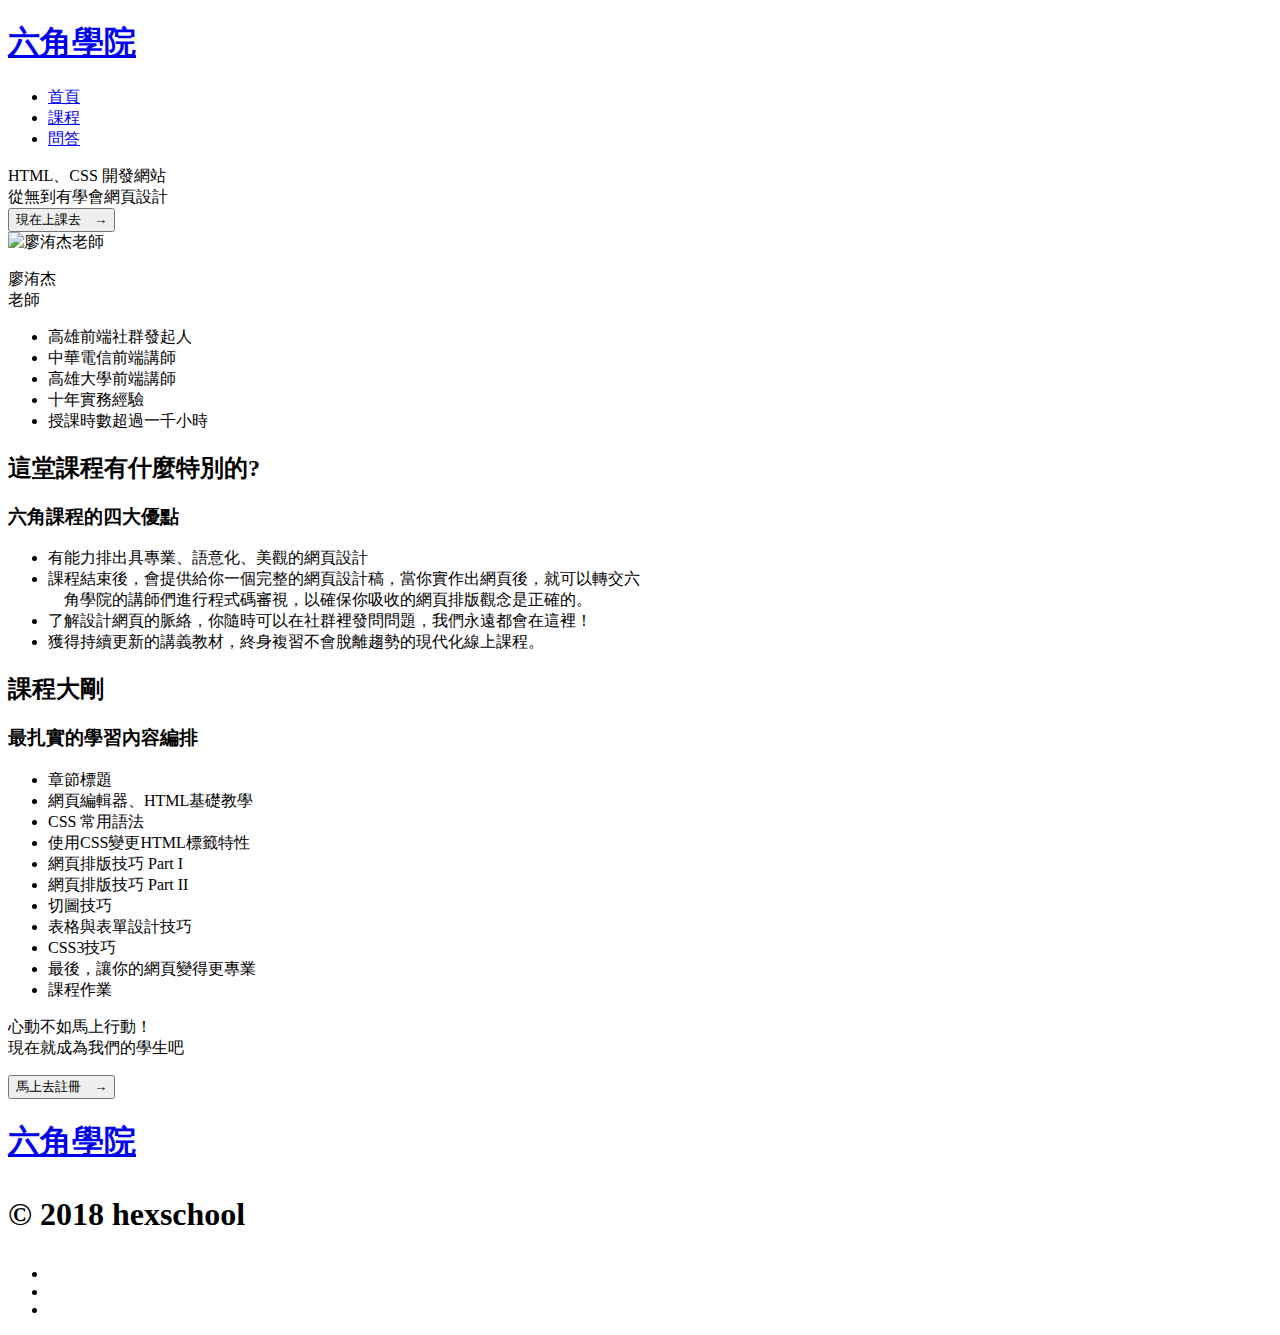
==== class.html @ 72a2ef60 "add new .html" ====
<!DOCTYPE html>
<html lang="en">

    <head>
        <meta charset="UTF-8">
        <meta name="viewport" content="width=device-width, initial-scale=1.0">
        <meta http-equiv="X-UA-Compatible" content="ie=edge">
        <title>六角學院</title>
        <meta name='description' content='為您打造就算沒有程式基礎，也能夠逐步學習獲得網頁排版技巧的紮實觀念，六角學院的講師將協助您成就更好的自己！' />
        <meta content="線上課程, 網頁設計, 前端, 前端課程推薦, HTML, CSS, jQuery, javascript" name="keywords">
        <meta property="og:title" content="六角學院" />
        <meta property="og:description" content="為您打造就算沒有程式基礎，也能夠逐步學習獲得網頁排版技巧的紮實觀念，六角學院的講師將協助您成就更好的自己！">
        <meta property="og:type" content="http://www.hexschool.com/" />
        <meta property="og:url" content="https://www.facebook.com/hexschool/?ref=br_rs" />
        <meta property="og:image" content="FB的圖片" />
        <meta http-equiv="X-UA-Compatible" content="IE=Edge" />
        <link rel="stylesheet" href="../css/all.css">
        <link rel="stylesheet" href="https://use.fontawesome.com/releases/v5.7.1/css/all.css" integrity="sha384-fnmOCqbTlWIlj8LyTjo7mOUStjsKC4pOpQbqyi7RrhN7udi9RwhKkMHpvLbHG9Sr" crossorigin="anonymous">
    </head>

<body>
    <div class="wrap">
        <div class="class head">
            <div class="navbar">
                <h1>
                    <a href="#">六角學院</a>
                </h1>
                <ul>
                    <li><a href="../html/index.html">首頁</a></li>
                    <li class="highlight"><a class="highlight" href="../html/class.html">課程</a></li>
                    <li><a href="../html/faq.html">問答</a></li>
                </ul>
            </div>
            <div class="banner">
                HTML、CSS 開發網站<br><span>從無到有學會網頁設計</span>
            </div>
            <input type="submit" value="現在上課去　→">
        </div>
        <div class="content">
            <div class="teacher">
                <div class="teacher-photo">
                    <img src="../img/teacher-photo.jpg" alt="廖洧杰老師">
                    <P><span>廖洧杰</span><br>老師</P>
                    <ul>
                        <li>高雄前端社群發起人</li>
                        <li>中華電信前端講師</li>
                        <li>高雄大學前端講師</li>
                        <li>十年實務經驗</li>
                        <li>授課時數超過一千小時</li>
                    </ul>
                </div>
            </div>
            <div class="class-point">
                <div class="point-title">
                    <h2>這堂課程有什麼特別的?</h2>
                    <h3>六角課程的四大優點</h3>
                </div>
                <ul>
                    <li>有能力排出具專業、語意化、美觀的網頁設計</li>
                    <li>課程結束後，會提供給你一個完整的網頁設計稿，當你實作出網頁後，就可以轉交六<br>　角學院的講師們進行程式碼審視，以確保你吸收的網頁排版觀念是正確的。</li>
                    <li>了解設計網頁的脈絡，你隨時可以在社群裡發問問題，我們永遠都會在這裡！</li>
                    <li>獲得持續更新的講義教材，終身複習不會脫離趨勢的現代化線上課程。</li>
                </ul>
            </div>
            <div class="class-content">
                <div class="content-title">
                    <h2>課程大剛</h2>
                    <h3>最扎實的學習內容編排</h3>
                </div>
                <ul>
                    <li class="background">章節標題</li>
                    <li>網頁編輯器、HTML基礎教學</li>
                    <li class="background">CSS 常用語法</li>
                    <li>使用CSS變更HTML標籤特性</li>
                    <li class="background">網頁排版技巧 Part I</li>
                    <li>網頁排版技巧 Part II</li>
                    <li class="background">切圖技巧</li>
                    <li>表格與表單設計技巧</li>
                    <li class="background">CSS3技巧</li>
                    <li>最後，讓你的網頁變得更專業</li>
                    <li class="background">課程作業</li>
                </ul>
            </div>
        </div>
        <div class="class-contact-us">
            <p>心動不如馬上行動！<br>現在就成為我們的學生吧</p>
            <form class="signup" action="index.html">
                <input class="btn" type="submit" value="馬上去註冊　→">
            </form>
        </div>
        <footer>
            <div class="footer">
                <h1>
                    <a href="#">六角學院</a>
                    <p>© 2018 hexschool</p>
                </h1>
                <ul>
                    <li>
                        <a href="#">
                            <i class="fab fa-facebook-f"></i>
                        </a>
                    </li>
                    <li>
                        <a href="#">
                            <i class="fab fa-twitter"></i>
                        </a>
                    </li>
                    <li>
                        <a href="#">
                            <i class="fab fa-instagram"></i>
                        </a>
                    </li>
                </ul>
            </div>
        </footer>
    </div>
</body>

</html>
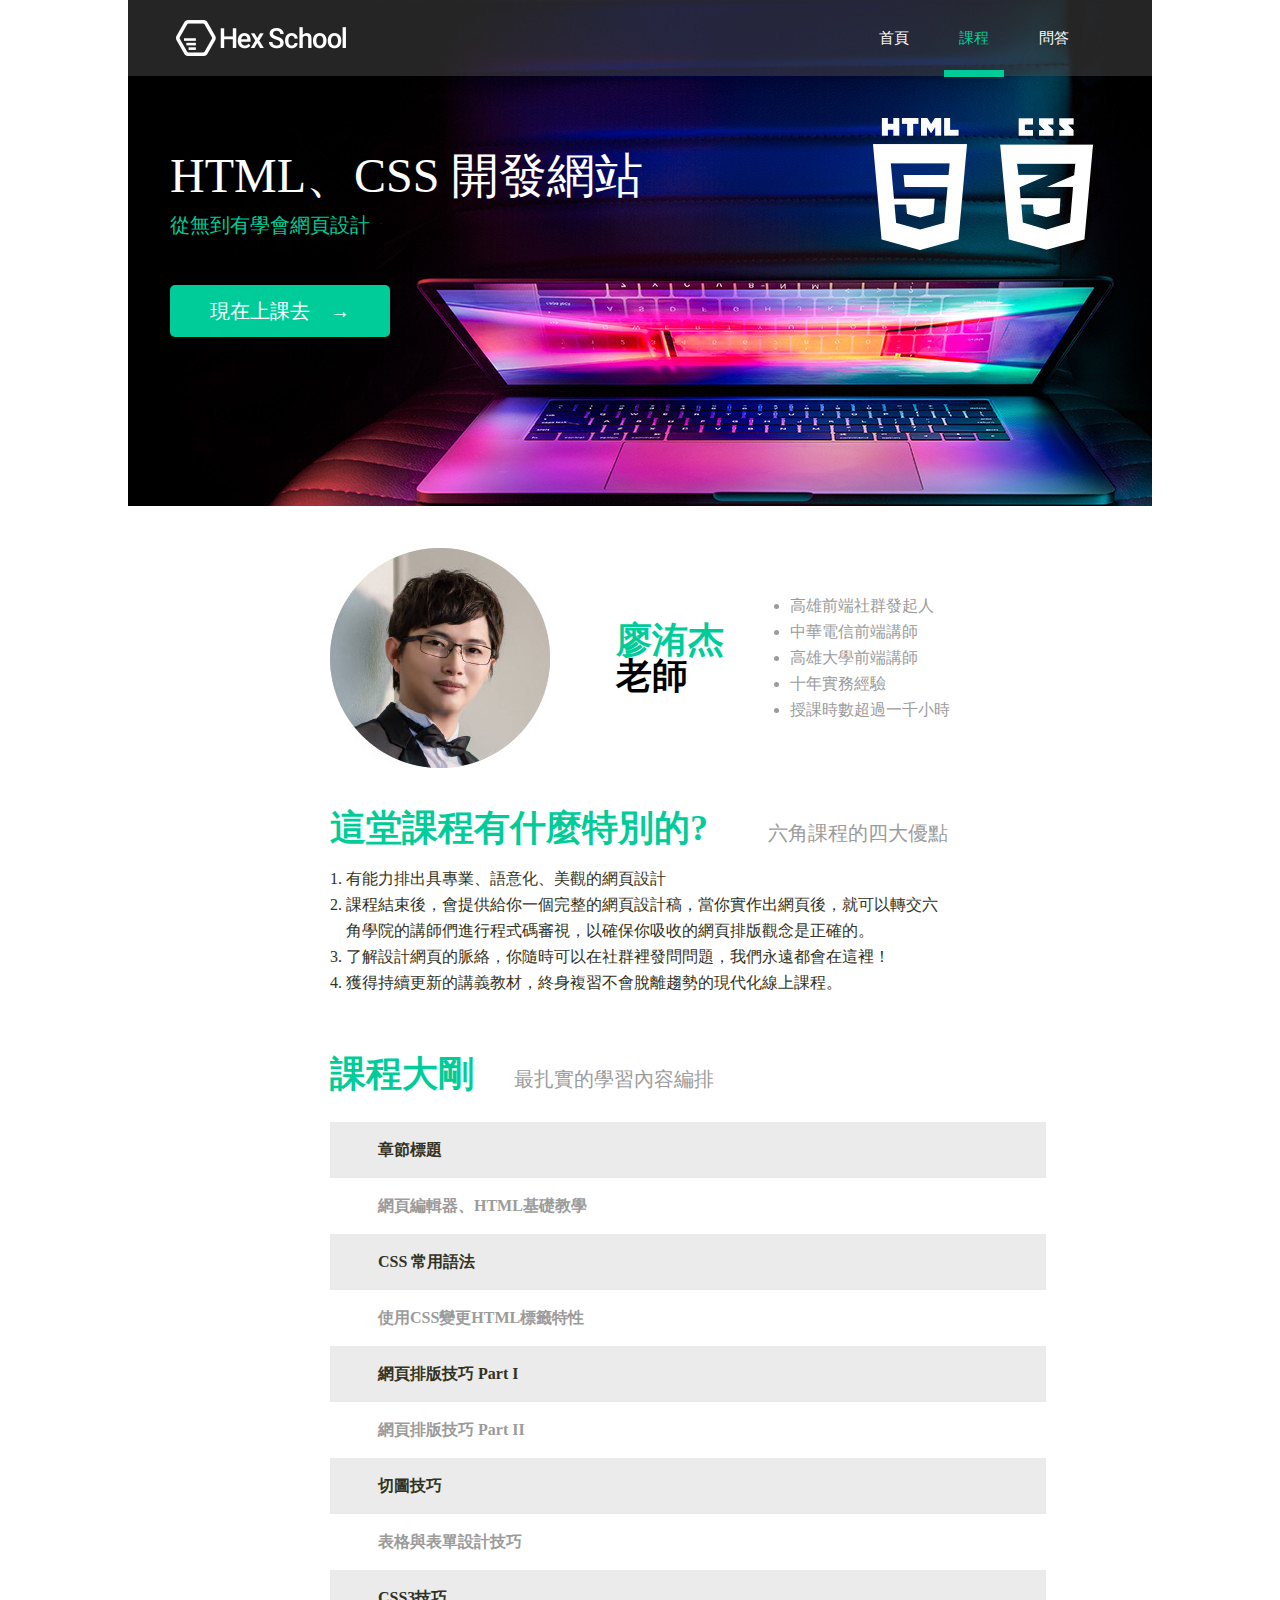
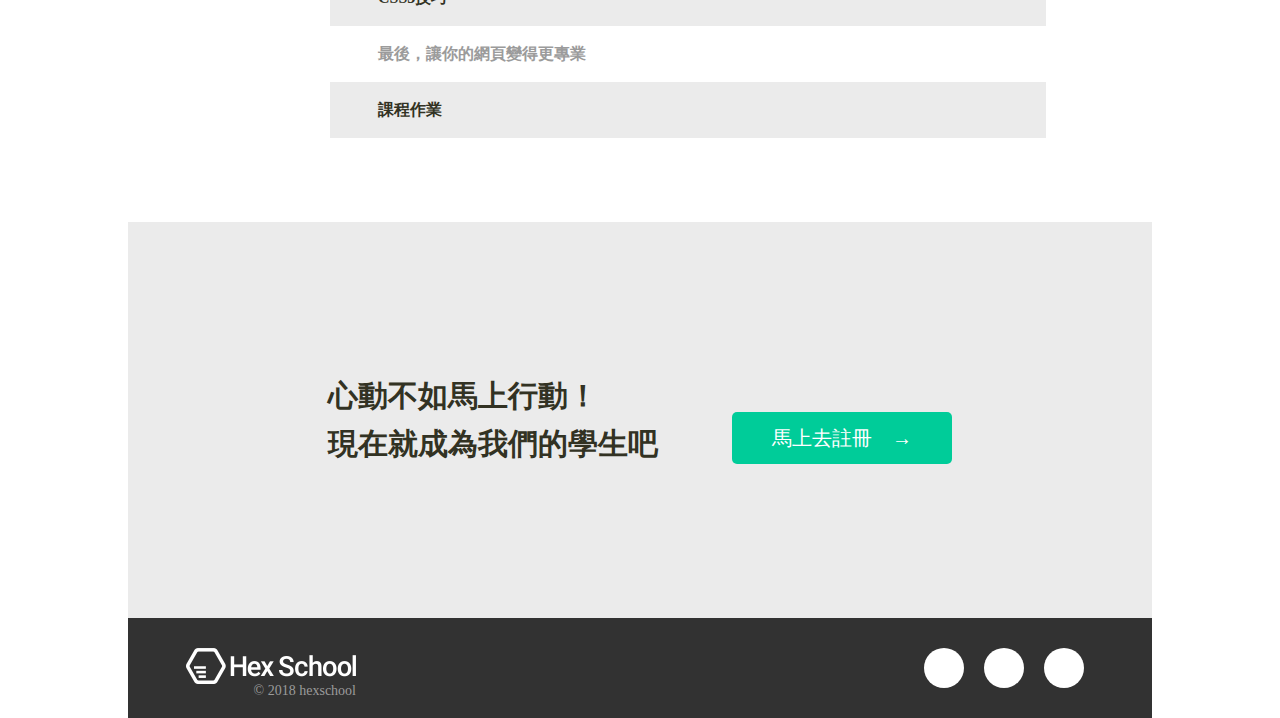
==== commit 14fbf3ea: "new file" ====
--- a/class.html
+++ b/class.html
@@ -14,7 +14,7 @@
         <meta property="og:url" content="https://www.facebook.com/hexschool/?ref=br_rs" />
         <meta property="og:image" content="FB的圖片" />
         <meta http-equiv="X-UA-Compatible" content="IE=Edge" />
-        <link rel="stylesheet" href="../css/all.css">
+        <link rel="stylesheet" href="css/all.css">
         <link rel="stylesheet" href="https://use.fontawesome.com/releases/v5.7.1/css/all.css" integrity="sha384-fnmOCqbTlWIlj8LyTjo7mOUStjsKC4pOpQbqyi7RrhN7udi9RwhKkMHpvLbHG9Sr" crossorigin="anonymous">
     </head>
 
@@ -26,9 +26,9 @@
                     <a href="#">六角學院</a>
                 </h1>
                 <ul>
-                    <li><a href="../html/index.html">首頁</a></li>
-                    <li class="highlight"><a class="highlight" href="../html/class.html">課程</a></li>
-                    <li><a href="../html/faq.html">問答</a></li>
+                    <li><a href="index.html">首頁</a></li>
+                    <li class="highlight"><a class="highlight" href="class.html">課程</a></li>
+                    <li><a href="faq.html">問答</a></li>
                 </ul>
             </div>
             <div class="banner">
--- a/css/all.css
+++ b/css/all.css
@@ -0,0 +1,821 @@
+/*css rest start*/
+html, body, div, span, applet, object, iframe,
+h1, h2, h3, h4, h5, h6, p, blockquote, pre,
+a, abbr, acronym, address, big, cite, code,
+del, dfn, em, img, ins, kbd, q, s, samp,
+small, strike, strong, sub, sup, tt, var,
+b, u, i, center,
+dl, dt, dd, ol, ul, li,
+fieldset, form, label, legend,
+table, caption, tbody, tfoot, thead, tr, th, td,
+article, aside, canvas, details, embed, 
+figure, figcaption, footer, header, hgroup, 
+menu, nav, output, ruby, section, summary,
+time, mark, audio, video {
+	margin: 0;
+	padding: 0;
+	border: 0;
+	font-size: 100%;
+	font: inherit;
+	vertical-align: baseline;
+}
+/* HTML5 display-role reset for older browsers */
+article, aside, details, figcaption, figure, 
+footer, header, hgroup, menu, nav, section {
+	display: block;
+}
+body {
+	line-height: 1;
+}
+ol, ul {
+	list-style: none;
+}
+blockquote, q {
+	quotes: none;
+}
+blockquote:before, blockquote:after,
+q:before, q:after {
+	content: '';
+	content: none;
+}
+table {
+	border-collapse: collapse;
+	border-spacing: 0;
+}
+/*css rest end*/
+.wrap{
+    width: 1024px;
+    margin: 0 auto;
+    
+}
+
+.highlight{
+    color: #00cc99;
+}
+
+
+
+/*首頁*/
+
+/*head*/
+
+.index{
+    background-image:url("../img/index_banner.jpg");
+    white-space: nowrap;
+    height: 506px;
+    width: 1024px;
+}
+
+.navbar{
+    background: rgba(74, 74, 74, 0.5);
+    width: 1024px;
+    height: 76px;
+    display: flex;
+    justify-content: space-between;
+    padding: 20px 48px;
+    -webkit-box-sizing: border-box;
+    -moz-box-sizing: border-box;
+    box-sizing: border-box;
+    z-index: 1;
+    
+}
+
+.navbar ul{
+    display: flex;
+    flex-direction: row;
+}
+
+.navbar ul li{
+    align-self: center;
+    width: 60px;
+    height: 70px;
+    font-family: Microsoft JhengHei;
+    font-size: 15px;
+    line-height: 70px;
+    text-align: center;
+    margin-right: 20px;
+    
+}
+
+.navbar ul li:hover{
+    height: 70px;
+    line-height: 77px;
+    border-bottom: 7px solid #00cc99;
+}
+
+.navbar ul li.highlight{
+    align-self: center;
+    width: 60px;
+    height: 70px;
+    font-family: Microsoft JhengHei;
+    font-size: 15px;
+    line-height: 70px;
+    text-align: center;
+    margin-right: 20px;
+    height: 70px;
+    line-height: 77px;
+    border-bottom: 7px solid #00cc99;
+}
+
+.navbar ul li a{
+    text-decoration:none;
+    color:#fff;
+}
+
+.navbar ul li a.highlight{
+    color:#00cc99;
+}
+
+.navbar ul li a:hover{
+    text-decoration:none;
+    color:#00cc99;
+    cursor:pointer;
+}
+
+.navbar h1 a{
+    background-image:url("../img/header_logo.png");
+    width:170px;
+    height:36px;
+    display:block;
+    text-indent:101%;
+    overflow:hidden;
+    white-space: nowrap;
+}
+
+.banner{
+    font-size: 48px;
+    font-family: Microsoft JhengHei;
+    color:#00cc99;
+    line-height: 70px;
+    margin: 80px 0 0 42px;
+}
+
+.banner span{
+    color: #fff;
+}
+
+input[type="submit"]{
+    padding:5px 15px; 
+    background:#00cc99; 
+    border:0 none;
+    cursor:pointer;
+    -webkit-border-radius: 5px;
+    border-radius: 5px; 
+    width: 220px;
+    height: 52px;
+    font-size: 20px;
+    font-family: Microsoft JhengHei;
+    color:#fff;
+    margin: 40px 0 0 42px;
+}
+
+input[type="submit"]:hover{
+    width: 230px;
+    height: 60px;
+    transition: all .3s;
+}
+
+/*content*/
+
+.content{
+    -webkit-box-sizing: border-box;
+    -moz-box-sizing: border-box;
+    box-sizing: border-box;
+    width: 1024px;
+    padding: 42px 42px;
+}
+
+.class-title{
+    display: inline-flex ;
+}
+
+.class-title h2{
+    font-size: 36px;
+    font-family: Microsoft JhengHei;
+    font-weight:bold;
+    color: #00cc99;
+    margin: 0 20px 0 0;
+}
+
+.class-title h3{
+    font-size: 20px;
+    color: #9b9b9b;
+    font-family: Microsoft JhengHei;
+    display: flex;
+    align-items: flex-end ;
+    margin: 0 20px 3px 0;
+}
+
+.more-class{
+    width: 92px;
+    height: 32px;
+    -webkit-border-radius: 5px;
+    border-radius: 5px;
+    border:2px solid #00cc99;    
+    line-height: 32px;
+    text-align:center;
+    color: #00cc99;
+    font-family: Microsoft JhengHei;
+    font-weight:bold;
+    cursor:pointer;
+    float: right; 
+}
+
+.more-class:hover{
+    -webkit-border-radius: 5px;
+    border-radius: 5px;
+    line-height: 32px;
+    text-align:center;
+    background: #00cc99;
+    color: #fff;
+    font-family: Microsoft JhengHei;
+    font-weight:bold;
+    cursor:pointer;
+}
+
+.class-card{
+    display: flex;
+}
+
+.class-card li{
+    width: 300px;
+    height: 276px;
+    background-color: #fff;
+    box-shadow: 0px 3px 9px 1px #ccc;
+    text-align:center;
+    padding: 20px 8px 10px 8px ;
+    margin: 40px 20px 40px 20px;
+}
+
+.class-card li:hover{
+    transform: translateY(-5px);
+}
+
+.class-card li h4{
+    line-height: 46px;
+    font-size:20px;
+    color: #4a4a4a;
+    font-family: Microsoft JhengHei;
+}
+
+.class-card li p{
+    line-height: 20px;
+    text-align:left;
+    font-size: 16px;
+    color: #9b9b9b;
+    font-family: Microsoft JhengHei;
+}
+
+.content table{ 
+    margin: 30px auto;
+    font-family: Microsoft JhengHei;
+}
+
+.content table td,.content table th{
+    width: 235px;
+    height: 50px;
+    line-height: 50px;
+    text-align: center;
+}
+
+
+.content table th{
+    background-color: #ebebeb;
+}
+
+.content table td{
+    border-bottom: 1px solid #ebebeb;
+}
+
+.contact-us{
+    -webkit-box-sizing: border-box;
+    -moz-box-sizing: border-box;
+    box-sizing: border-box;
+    height: 396px;
+    width: 1024px;
+    background-color: #ebebeb;
+    padding: 0px 48px;
+    position: relative;
+}
+
+.contact-us p{
+    font-family: Microsoft JhengHei;
+    font-size: 30px;
+    font-weight: bold;
+    color: #323223;
+    line-height: 48px;
+    display: block;
+    position: absolute;
+    top:150px;
+    
+}
+
+.contact-us form{
+    float: right;
+    position: relative;
+    top: 140px;
+}
+
+input[type="text"]{
+    padding:0px 20px; 
+    background:#fff; 
+    -webkit-border-radius: 5px;
+    border-radius: 5px; 
+    border: 1px none;
+    width: 460px;
+    height: 52px;
+    font-size: 20px;
+    font-family: Microsoft JhengHei;
+    color:#9b9b9b;
+    margin:0 0 20px 0;
+}
+
+.contact-us input[type="submit"]{
+    padding:5px 15px; 
+    background:#00cc99; 
+    border:0 none;
+    cursor:pointer;
+    -webkit-border-radius: 5px;
+    border-radius: 5px; 
+    width: 220px;
+    height: 52px;
+    font-size: 20px;
+    font-family: Microsoft JhengHei;
+    color:#fff;
+    float: right;
+    margin:0 0 -10px 0;
+}
+
+.contact-us input[type="submit"]:hover{
+    width: 230px;
+    height: 60px;
+    box-shadow: 0px 3px 9px 1px #ccc;
+    transition: all .3s;
+}
+
+
+/*footer*/
+
+.footer{
+    background: #323232;
+    width: 1024px;
+    height: 100px;
+    display: flex;
+    justify-content: space-between;
+    padding: 20px 48px;
+    -webkit-box-sizing: border-box;
+    -moz-box-sizing: border-box;
+    box-sizing: border-box;   
+}
+
+.footer ul{
+    display: flex;
+    flex-direction: row;
+}
+
+.footer ul li{
+    align-self: center;
+    width: 40px;
+    height: 40px;
+    font-family: Microsoft JhengHei;
+    font-size: 15px;
+    line-height: 40px;
+    text-align: center;
+    margin-right: 20px;
+    -webkit-border-radius: 500px;
+    border-radius: 500px; 
+    background-color: #fff;
+}
+
+.footer ul li:hover{
+    align-self: center;
+    width: 50px;
+    height: 50px;
+    font-family: Microsoft JhengHei;
+    font-size: 18px;
+    line-height: 50px;
+    text-align: center;
+    margin-right: 20px;
+    -webkit-border-radius: 500px;
+    border-radius: 500px; 
+    background-color: #fff;
+    cursor: pointer;
+    transition: all .3s;
+}
+
+.footer ul li a i{
+    color: #323232;
+}
+
+.footer h1{
+    margin: 10px;
+}
+
+.footer h1 p{
+    color: #9b9b9b;
+    text-align: right;
+    font-family: Microsoft JhengHei;
+    font-size: 14px;
+}
+
+.footer h1 a{
+    background-image:url("../img/header_logo.png");
+    width:170px;
+    height:36px;
+    display:block;
+    text-indent:101%;
+    overflow:hidden;
+    white-space: nowrap;
+}
+
+/* 課程 */
+
+/*head*/
+
+.class{
+    background-image:url("../img/class_banner.jpg");
+    white-space: nowrap;
+    height: 506px;
+    width: 1024px;
+}
+
+.class .banner{
+    font-size: 48px;
+    font-family: Microsoft JhengHei;
+    color:#fff;
+    line-height: 40px;
+}
+
+.class span{
+    color: #00cc99;
+    font-size: 20px;
+}
+
+/*content*/
+
+.teacher{
+    font-family: Microsoft JhengHei;
+    display: flex;
+    flex-direction: column;
+    align-items: center;
+    margin-bottom: 42px;
+}
+
+.teacher h2{
+    font-size: 36px;
+    font-weight: bold;
+    color: #00cc99;
+    margin: 0 20px 0 0;
+}
+
+.teacher h3{
+    font-size: 20px;
+    color: #9b9b9b;
+    margin: 0 20px 3px 0;
+}
+
+.teacher p { 
+    font-size: 36px;
+    font-weight: bold;
+}
+
+.teacher p span{
+    color: #00cc99;
+}
+
+.teacher ul li{
+    color: #9b9b9b;
+    line-height: 26px;
+    list-style-type: disc;
+}
+
+.teacher-photo{
+    display: flex;
+    justify-content:space-between;
+    align-items: center;
+    width: 620px;
+}
+
+.class-point{
+    font-family: Microsoft JhengHei;
+    width: 620px;
+    margin: 0 auto;
+    margin-bottom: 60px;
+}
+
+.point-title{
+    display: inline-flex ;
+    margin-bottom: 20px;
+}
+
+.point-title h2{
+    font-size: 36px;
+    font-weight:bold;
+    color: #00cc99;
+    margin: 0 20px 0 0;
+}
+
+.point-title h3{
+    font-size: 20px;
+    color: #9b9b9b;
+    font-family: Microsoft JhengHei;
+    display: flex;
+    align-items: flex-end ;
+    margin: 0 0px 3px 40px;
+}
+
+.class-point ul li{
+    color: #323223;
+    line-height: 26px;
+    list-style-type: decimal;
+    list-style-position: inside;
+    
+}
+
+.class-content{
+    font-family: Microsoft JhengHei;
+    margin: 0 auto 42px;
+    width: 620px;
+}
+
+.content-title{
+    display: inline-flex ;
+    margin-bottom: 30px;
+}
+
+.content-title h2{
+    font-size: 36px;
+    font-weight:bold;
+    color: #00cc99;
+    margin: 0 20px 0 0;
+}
+
+.content-title h3{
+    font-size: 20px;
+    color: #9b9b9b;
+    font-family: Microsoft JhengHei;
+    display: flex;
+    align-items: flex-end ;
+    margin: 0 0px 3px 20px;
+}
+
+.class-content ul li{
+    width: 620px;
+    background-color: #fff;
+    padding: 20px 48px;
+    color: #9b9b9b;
+    font-weight:bold;
+}
+
+.class-content ul li:hover{
+    box-shadow: 0px 3px 9px 1px #ccc;
+    margin: 10px 0;
+    transition: all .2s;
+}
+
+.class-content ul .background{
+    background-color: #ebebeb;
+    color: #323223;
+}
+
+.class-contact-us{
+    -webkit-box-sizing: border-box;
+    -moz-box-sizing: border-box;
+    box-sizing: border-box;
+    height: 396px;
+    width: 1024px;
+    background-color: #ebebeb;
+    padding: 0px 200px;
+    position: relative;
+}
+
+.class-contact-us p{
+    font-family: Microsoft JhengHei;
+    font-size: 30px;
+    font-weight: bold;
+    color: #323223;
+    line-height: 48px;
+    display: block;
+    position: absolute;
+    top:150px;
+    
+}
+
+.class-contact-us form{
+    float: right;
+    position: relative;
+    top: 150px;
+}
+
+
+/* 問答 */
+
+/* head */
+
+.faq{
+    background-image:url("../img/faq_banner.jpg");
+    white-space: nowrap;
+    height: 506px;
+    width: 1024px;
+    position: relative;
+}
+
+.faq .banner{
+    font-size: 48px;
+    font-family: Microsoft JhengHei;
+    color:#fff;
+    line-height: 40px;
+    position: absolute;
+    left: 30%;
+    top: 20%;
+    text-align: center;
+}
+
+.faq span{
+    color: #00cc99;
+    font-size: 24px;  
+}
+
+.faq .search{
+    position: absolute;
+    left: 23%;
+    top: 65%;
+}
+
+.faq input[type="search"]{
+    padding:0px 20px; 
+    background:#fff; 
+    -webkit-border-radius: 5px;
+    border-radius: 5px; 
+    border: 1px none;
+    width: 550px;
+    height: 52px;
+    font-size: 20px;
+    font-family: Microsoft JhengHei;
+    color:#fff;
+}
+
+.faq button{
+    background:#fff; 
+    -webkit-border-radius: 5px;
+    border-radius: 5px; 
+    border: 1px none;
+    width: 52px;
+    height: 52px;
+    font-size: 20px;
+    font-family: Microsoft JhengHei;
+    color: #9b9b9b;
+    margin-left: -50px;
+}
+
+.faq button:hover{
+    background:#fff; 
+    -webkit-border-radius: 5px;
+    border-radius: 5px; 
+    border: 1px none;
+    width: 52px;
+    height: 52px;
+    font-size: 20px;
+    color: #323232;
+}
+
+/* content*/
+
+.fap-content{
+    padding: 0 122px;
+    font-family: Microsoft JhengHei;
+}
+
+.faq-point span{
+    color: #00cc99;
+}
+
+.faq-title{
+    display: inline-flex ;
+    margin: 60px 0 30px 0;
+}
+
+.faq-title h2{
+    font-size: 36px;
+    font-weight:bold;
+    color: #00cc99;
+    margin: 0 20px 0 0;
+}
+
+.faq-title h3{
+    font-size: 20px;
+    color: #9b9b9b;
+    display: flex;
+    align-items: flex-end ;
+    margin: 0 0px 3px 20px;
+}
+
+.faq-point ul li{
+    color: #9b9b9b;
+    line-height: 30px;
+    margin-bottom: 20px;
+}
+
+.faq-point .bold{
+    font-weight:bold;
+    color:  #323232;
+    font-size: 20px;
+}
+
+ul.pay li{
+    list-style: decimal;
+    list-style-position: inside;
+    margin: 5px 0 0 25px;
+    line-height: 24px;
+}
+
+ul.refund li{
+    list-style: disc;
+    list-style-position: inside;
+    margin: 5px 0 0 25px;
+    line-height: 24px;
+}
+
+li.small{
+    font-size: 16px;
+}
+
+.faq-contact-us{
+    -webkit-box-sizing: border-box;
+    -moz-box-sizing: border-box;
+    box-sizing: border-box;
+    width: 1024px;
+    height: 600px;
+    background-color: #ebebeb;
+    padding: 0px 48px;
+    position: relative;
+}
+
+.faq-contact-us p{
+    font-family: Microsoft JhengHei;
+    font-size: 30px;
+    font-weight: bold;
+    color: #323223;
+    line-height: 48px;
+    display: block;
+    position: absolute;
+    top:150px;
+    
+}
+
+.faq-contact-us form{
+    float: right;
+    position: relative;
+    top: 140px;
+}
+
+.faq-contact-us input[type="text"]{
+    padding:0px 20px; 
+    background:#fff; 
+    -webkit-border-radius: 5px;
+    border-radius: 5px; 
+    border: 1px none;
+    width: 460px;
+    height: 52px;
+    font-size: 20px;
+    font-family: Microsoft JhengHei;
+    color:#9b9b9b;
+    margin:0 0 20px 0;
+}
+
+.faq-contact-us input[type="submit"]{
+    padding:5px 15px; 
+    background:#00cc99; 
+    border:0 none;
+    cursor:pointer;
+    -webkit-border-radius: 5px;
+    border-radius: 5px; 
+    width: 220px;
+    height: 52px;
+    font-size: 20px;
+    font-family: Microsoft JhengHei;
+    color:#fff;
+    float: right;
+    margin:0 0 -10px 0;
+}
+
+.faq-contact-us input[type="submit"]:hover{
+    width: 230px;
+    height: 60px;
+    box-shadow: 0px 3px 9px 1px #ccc;
+    transition: all .3s;
+}
+
+input[type="text"].question {
+    padding:0px 20px; 
+    background:#fff; 
+    -webkit-border-radius: 5px;
+    border-radius: 5px; 
+    border: 1px none;
+    width: 460px;
+    height: 202px;
+    font-size: 20px;
+    font-family: Microsoft JhengHei;
+    color:#323232;
+    margin:0 0 20px 0;
+}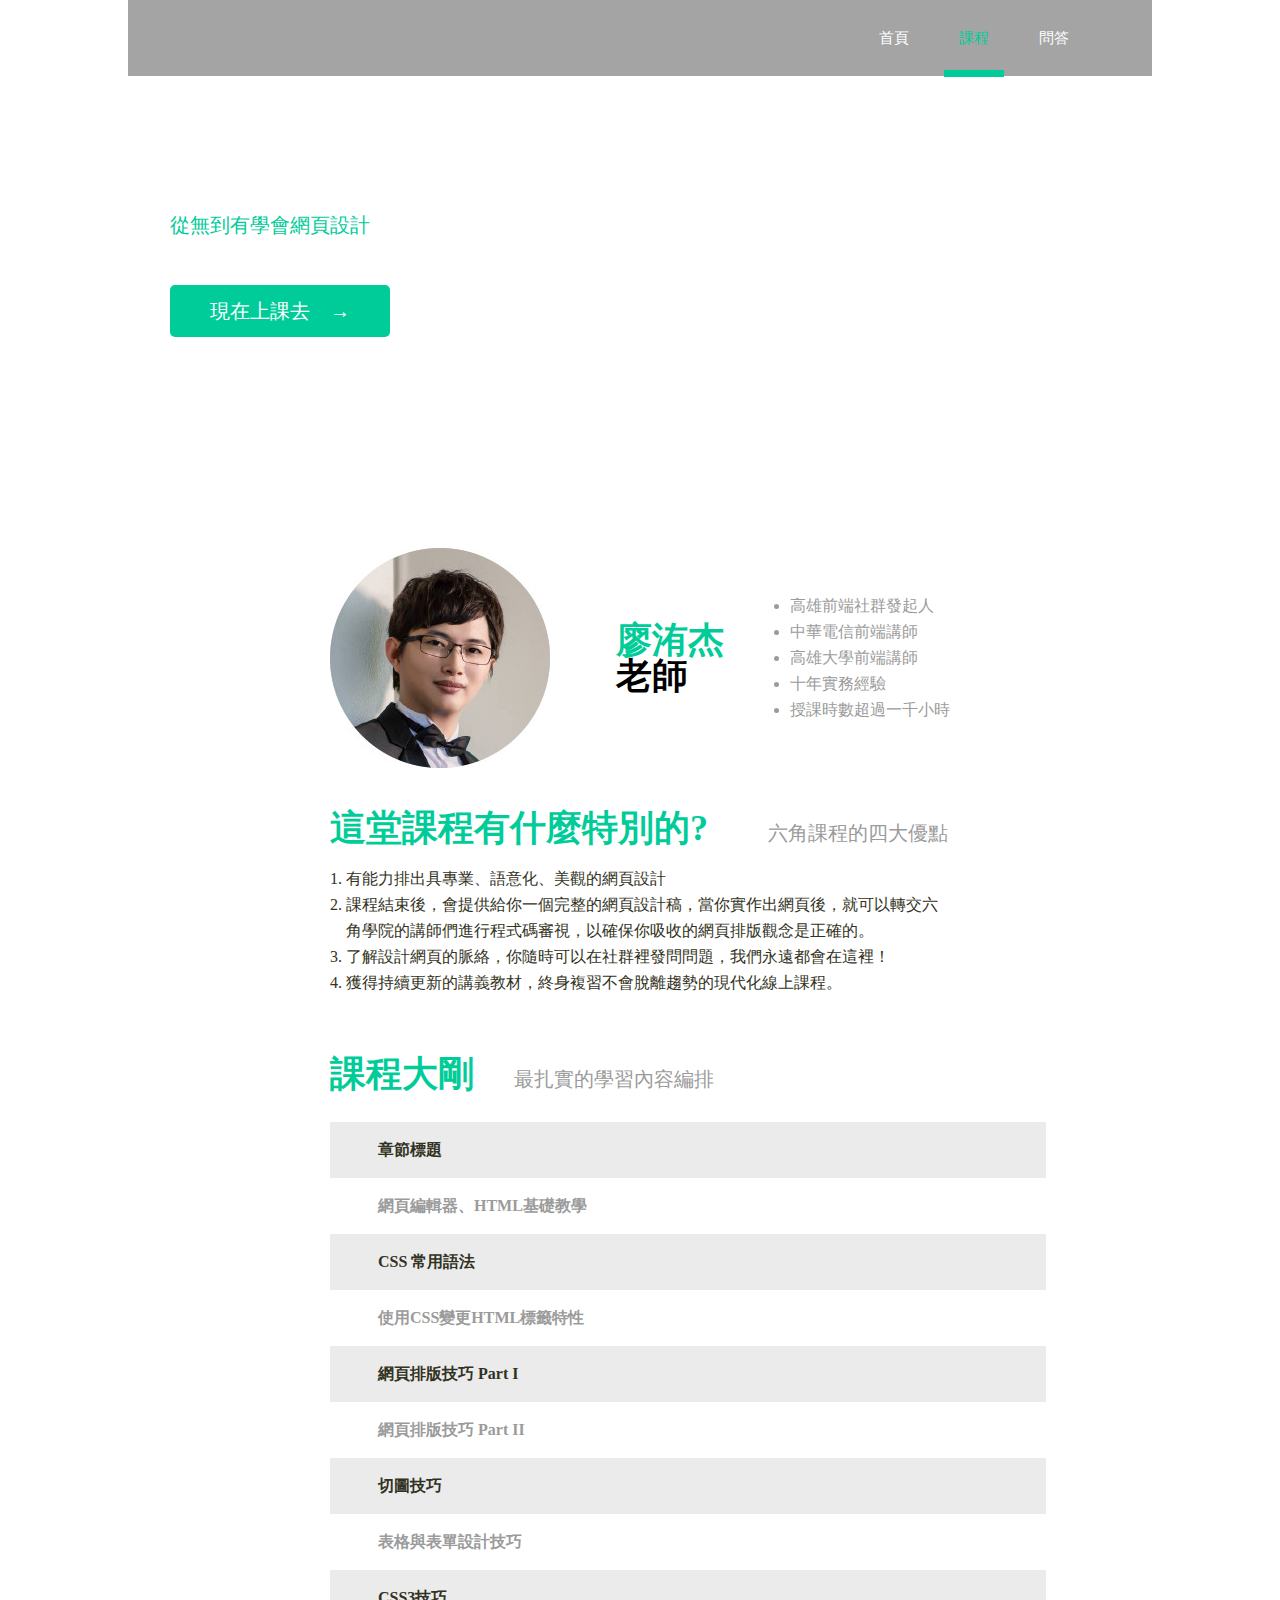
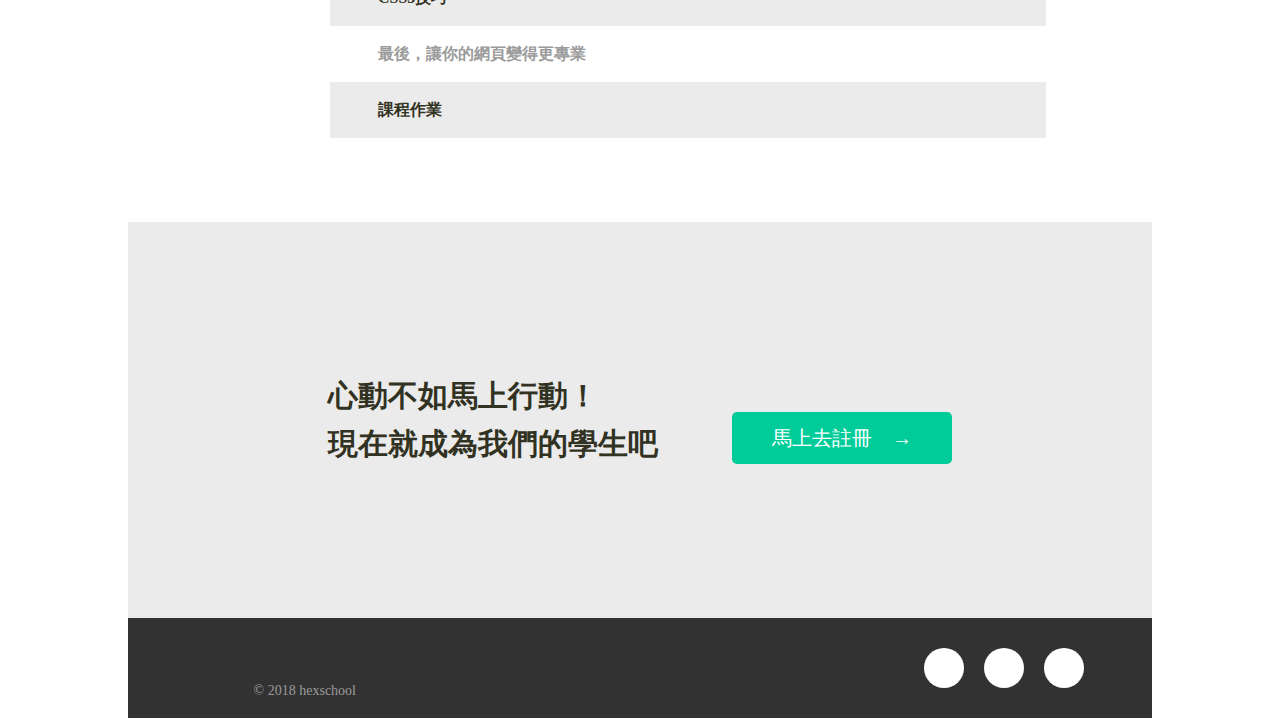
==== commit 94a81236: "add new file" ====
--- a/class.html
+++ b/class.html
@@ -39,7 +39,7 @@
         <div class="content">
             <div class="teacher">
                 <div class="teacher-photo">
-                    <img src="../img/teacher-photo.jpg" alt="廖洧杰老師">
+                    <img src="img/teacher-photo.jpg" alt="廖洧杰老師">
                     <P><span>廖洧杰</span><br>老師</P>
                     <ul>
                         <li>高雄前端社群發起人</li>
--- a/css/all.css
+++ b/css/all.css
@@ -60,7 +60,7 @@
 /*head*/
 
 .index{
-    background-image:url("../img/index_banner.jpg");
+    background-image:url("img/index_banner.jpg");
     white-space: nowrap;
     height: 506px;
     width: 1024px;
@@ -133,7 +133,7 @@
 }
 
 .navbar h1 a{
-    background-image:url("../img/header_logo.png");
+    background-image:url("img/header_logo.png");
     width:170px;
     height:36px;
     display:block;
@@ -419,7 +419,7 @@
 }
 
 .footer h1 a{
-    background-image:url("../img/header_logo.png");
+    background-image:url("img/header_logo.png");
     width:170px;
     height:36px;
     display:block;
@@ -433,7 +433,7 @@
 /*head*/
 
 .class{
-    background-image:url("../img/class_banner.jpg");
+    background-image:url("img/class_banner.jpg");
     white-space: nowrap;
     height: 506px;
     width: 1024px;
@@ -613,7 +613,7 @@
 /* head */
 
 .faq{
-    background-image:url("../img/faq_banner.jpg");
+    background-image:url("img/faq_banner.jpg");
     white-space: nowrap;
     height: 506px;
     width: 1024px;
